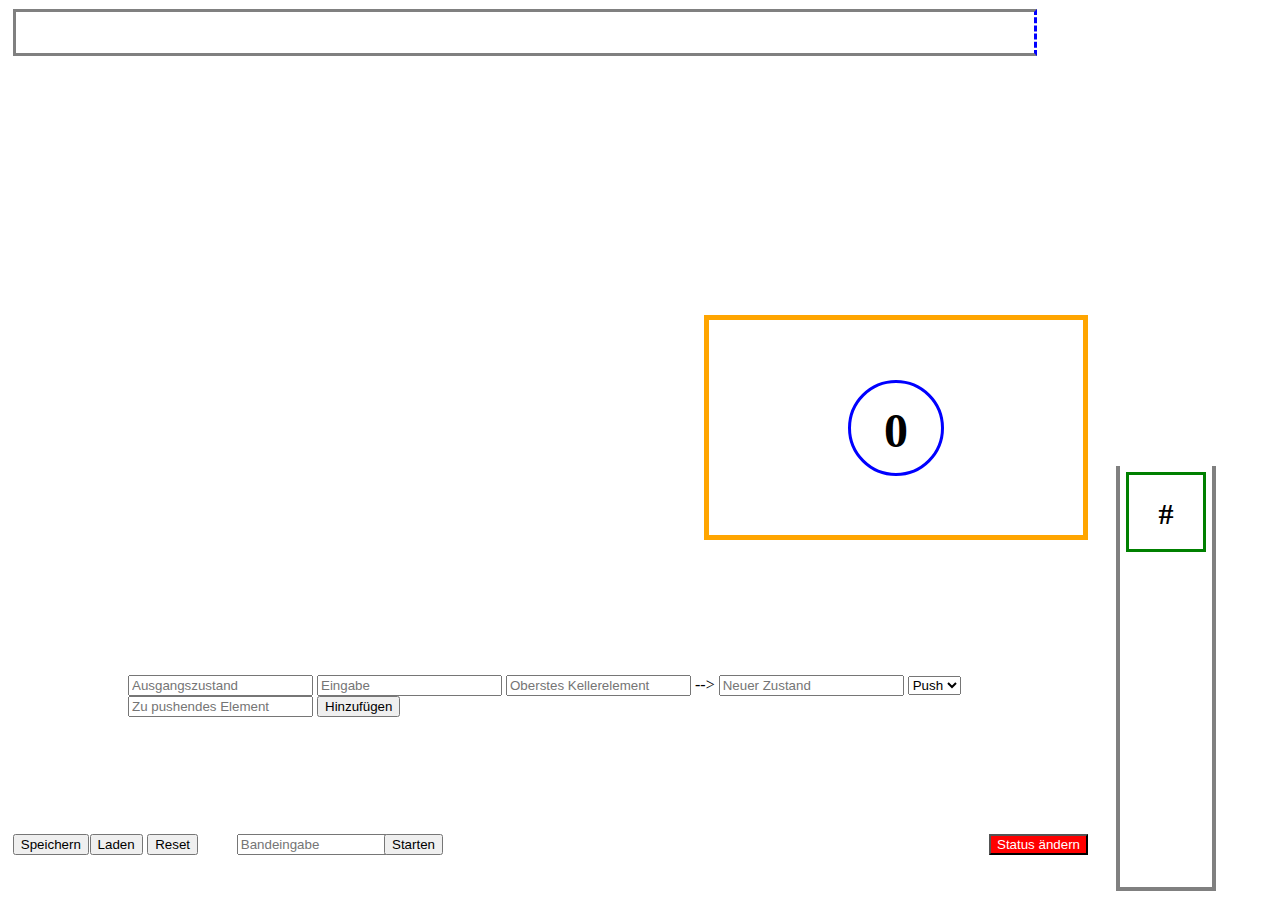
==== index.html @ 1dbfe8ee "Layout fix" ====
<!DOCTYPE html>
<html>
  <head>

    <meta charset="utf-8">

    <link rel='stylesheet' type='text/css' href='style.css'>

    <script src='pda.js'></script>

    <title>Kellerautomat</title>

  </head>
  <body>

    <div id='keller'>

      <div class='element'>
        <div>#</div>
      </div>

    </div>


    <div id='band'></div>

    <div id='automat'>

        <div>
            0
        </div>

    </div>

    <form id='input'>

        <input id="zustand" type="number" name="zustand" placeholder="Ausgangszustand" />
        <input id="eingabe" type="text" maxlength="1" name="eingabe" placeholder="Eingabe" />
        <input id="top" type="text" maxlength="1" name="top" placeholder="Oberstes Kellerelement" />
        <span> --> </span>
        <input id="zustand_neu" type="number" name="zustand_neu" placeholder="Neuer Zustand" />
        <select id="funktion" name="funktion">
            <option value="push">Push</option>
            <option value="pop">Pop</option>
            <option value="nop">Nop</option>
        </select>
        <input id="push" type="text" maxlength="1" name="push" placeholder="Zu pushendes Element" />

        <input type='button' value='Hinzufügen' onclick='neueRegel();' />

    </form>

    <ul id='regeln'></ul>

    <button id='speichern' onclick="speichern();">Speichern</button>
    <button id='laden' onclick="laden();">Laden</button>
    <button id='reset' onclick="reset();">Reset</button>
    <input id='bandEingabe' type='text' name='bandEingabe' placeholder='Bandeingabe' />
    <input id='starten' type='button' value='Starten' onclick="automatisch();" />

    <button id='status' onclick="statusWechseln(this);" style="background-color:red;">Status ändern</button>

    <script type="text/javascript">

        var keller = document.getElementById('keller');
        var band = document.getElementById('band');
        var automat = document.getElementById('automat');

    </script>

  </body>
</html>
---- style.css ----
* {
  box-sizing: border-box;
}

html,body {
  margin: 0;
  padding: 0;
}

/*--------KELLER---------*/

#keller {
  position: absolute;
  bottom: 1%;
  right: 5%;
  border: 4px solid grey;
  border-top: 0;
  width: 100px;
  height: 425px;
  overflow-y: hidden;
}

@keyframes appear {
    from {
        opacity: 0;
        margin-top: -86px;
    }

    to {
        opacity: 1;
        margin-top: 6px;
    }
}

@keyframes disappear {
    from {
        opacity: 1;
        margin-top: 6px;
    }

    to {
        opacity: 0;
        margin-top: -86px;
    }
}

#keller .disappear {
    float: right;
    width: 80px;
    height: 80px;
    margin: 6px;
    border: 3px solid red;
    animation: disappear 1s ease-in-out;
}

#keller .element {
  float: right;
  width: 80px;
  height: 80px;
  margin: 6px;
  border: 3px solid red;
  animation: appear 1s ease-in-out;
}

#keller div:first-child {
    border-color: green;
}

#keller div div {
  font-size: 30px;
  font-weight: bold;
  position: relative;
  top: 50%;
  transform: translateY(-50%);
  text-align: center;
  width: 100%;
  height: 1em;
}

/*---------BAND---------*/

#band {
  position: absolute;
  top: 1%;
  left: 1%;
  border: 3px solid grey;
  border-right: 3px dashed blue;
  width: 80%;
  height: 47px;
}

@keyframes input {
    from {
        opacity: 0;
        margin-right: -75px;
    }

    to {
        opacity: 1;
        margin-right: 3px;
    }
}

#band .element {
  float: right;
  width: 35px;
  height: 35px;
  margin: 3px;
  border: 3px solid red;
  animation: input 1s ease-in-out;
}

#band .element:first-child {
    border-color: green;
}

#band .element div {
  font-size: 25px;
  font-weight: bold;
  position: relative;
  top: 50%;
  transform: translateY(-50%);
  text-align: center;
  width: 100%;
  height: 1em;
}

/*----------Automat----------*/

#automat {
    position: absolute;
    top: 35%;
    right: 15%;
    width: 30%;
    height: 25%;
    border: 5px solid orange;
}

#automat div {
    position: relative;
    top: 50%;
    left: 50%;
    transform: translateX(-50%) translateY(-50%);
    display: block;
    width: 2em;
    height: 2em;
    font-size: 3em;
    font-weight: bold;
    line-height: 2em;
    text-align: center;
    padding: 0;
    border: 3px solid blue;
    border-radius: 50%;
}

/*----------Input----------*/

#input {
    position: absolute;
    bottom: 15%;
    left: 10%;
    width: 70%;
    height: 10%;
}

#regeln {
    position: absolute;
    top: 40%;
    left: 10%;
    width: 15%;
}

#speichern {
    position: absolute;
    bottom: 5%;
    left: 1%;
}

#laden {
    position: absolute;
    bottom: 5%;
    left: 7%;
}

#reset {
    position: absolute;
    bottom: 5%;
    left: 11.5%;
}

#bandEingabe {
    position: absolute;
    bottom: 5%;
    left: 18.5%;
}

#starten {
    position: absolute;
    bottom: 5%;
    left: 30%;
}

#status {
    position: absolute;
    bottom: 5%;
    right: 15%;
    color: white;
}

#status:disabled {
    cursor: not-allowed;
}
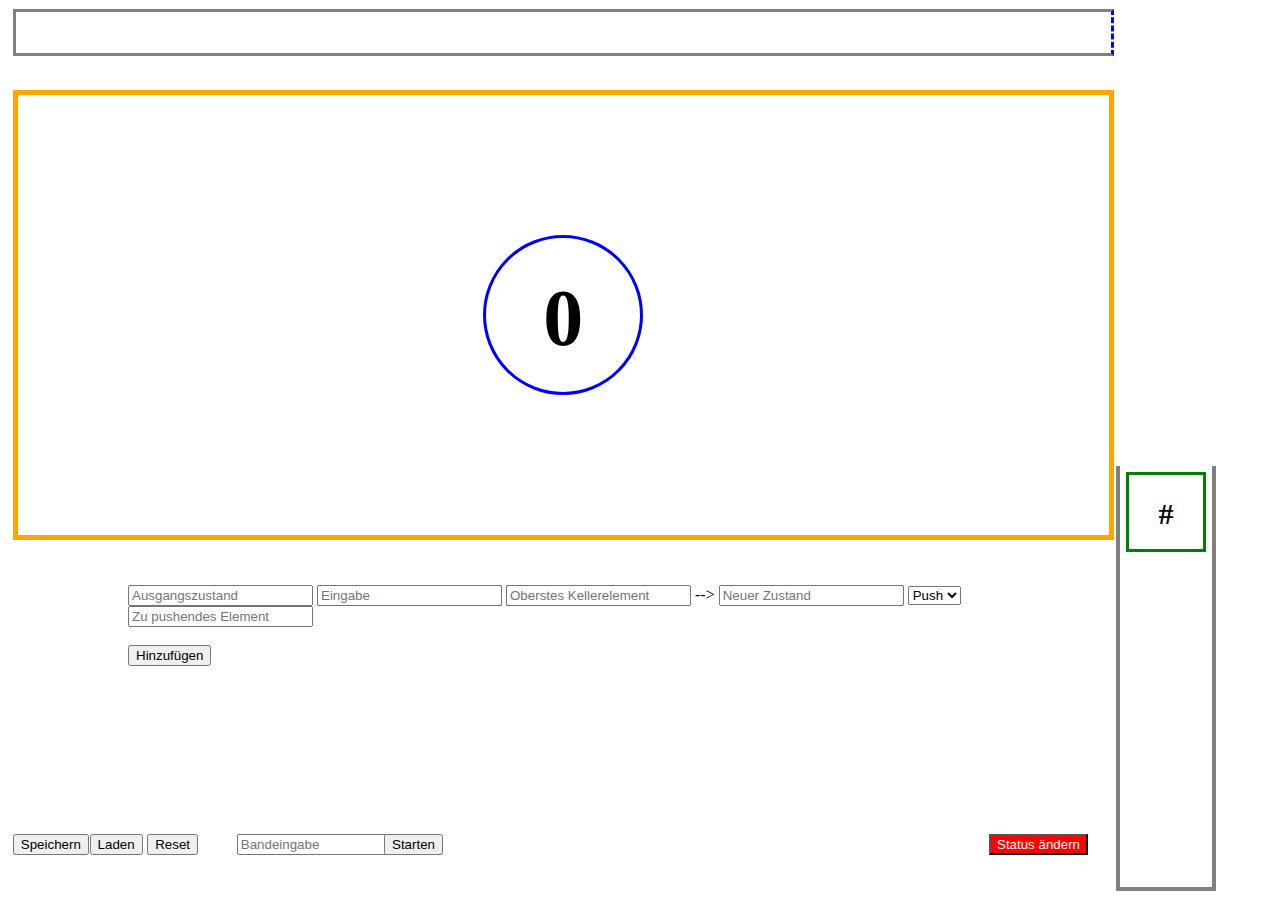
==== commit 32c28002: "final state" ====
--- a/index.html
+++ b/index.html
@@ -45,6 +45,9 @@
             <option value="nop">Nop</option>
         </select>
         <input id="push" type="text" maxlength="1" name="push" placeholder="Zu pushendes Element" />
+        
+        <br/>
+        <br/>
 
         <input type='button' value='Hinzufügen' onclick='neueRegel();' />
 
--- a/style.css
+++ b/style.css
@@ -85,7 +85,7 @@
   left: 1%;
   border: 3px solid grey;
   border-right: 3px dashed blue;
-  width: 80%;
+  width: 86%;
   height: 47px;
 }
 
@@ -129,10 +129,10 @@
 
 #automat {
     position: absolute;
-    top: 35%;
-    right: 15%;
-    width: 30%;
-    height: 25%;
+    top: 10%;
+    left: 1%;
+    width: 86%;
+    height: 50%;
     border: 5px solid orange;
 }
 
@@ -144,7 +144,7 @@
     display: block;
     width: 2em;
     height: 2em;
-    font-size: 3em;
+    font-size: 5em;
     font-weight: bold;
     line-height: 2em;
     text-align: center;
@@ -153,11 +153,26 @@
     border-radius: 50%;
 }
 
+#automat div div {
+    position: relative;
+    top: 50%;
+    left: 50%;
+    transform: translateX(-50%) translateY(-50%);
+    display: block;
+    width: 1.5em;
+    height: 1.5em;
+    line-height: 1.5em;
+    font-size: 1em;
+    padding: 0;
+    border: 3px solid blue;
+    border-radius: 50%;
+}
+
 /*----------Input----------*/
 
 #input {
     position: absolute;
-    bottom: 15%;
+    bottom: 25%;
     left: 10%;
     width: 70%;
     height: 10%;
@@ -165,8 +180,8 @@
 
 #regeln {
     position: absolute;
-    top: 40%;
-    left: 10%;
+    top: 10%;
+    left: 1%;
     width: 15%;
 }
 
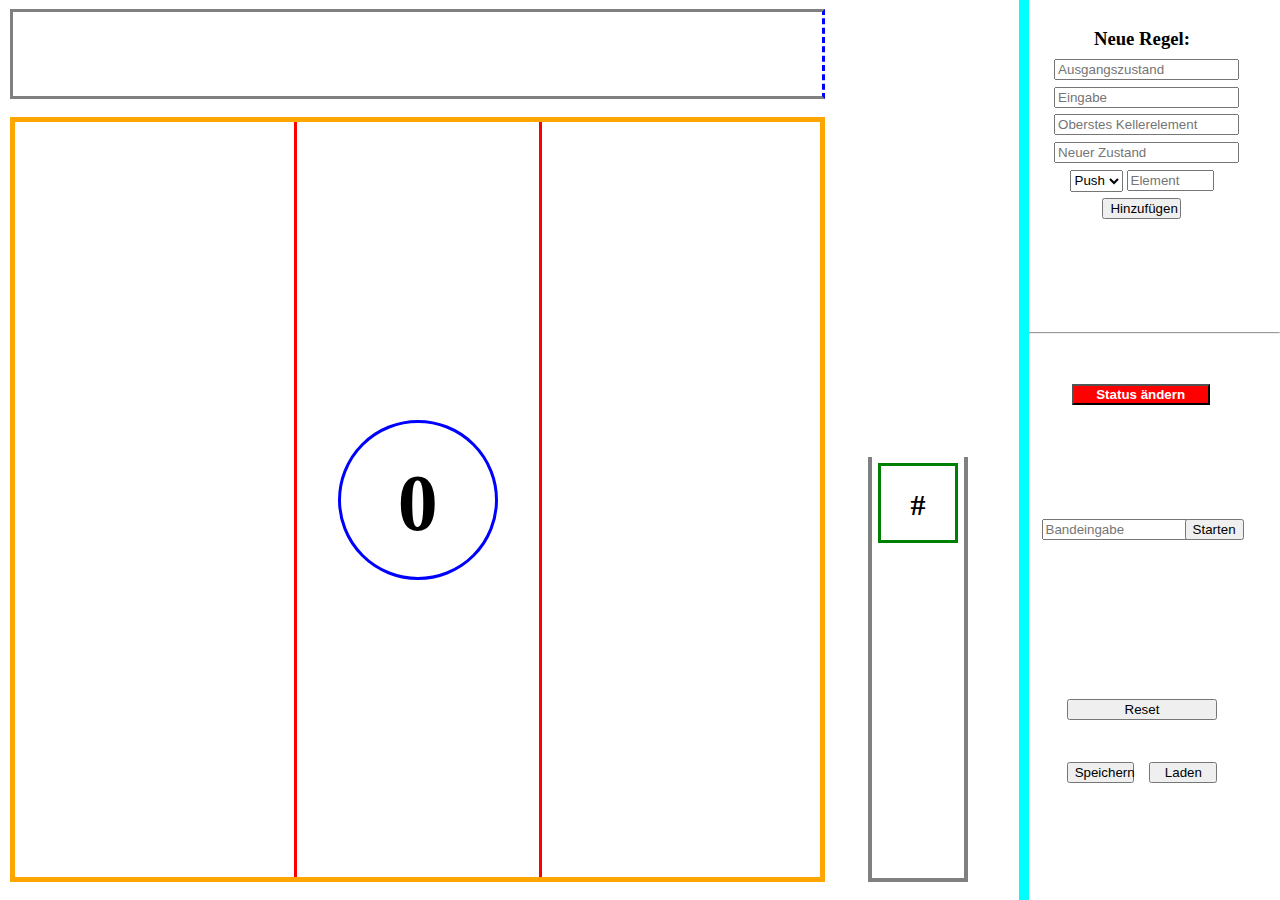
==== commit 843b6a0b: "new layout" ====
--- a/index.html
+++ b/index.html
@@ -13,55 +13,73 @@
   </head>
   <body>
 
-    <div id='keller'>
+    <div id='visualisierung'>
 
-      <div class='element'>
-        <div>#</div>
-      </div>
+        <div id='keller'>
+
+          <div class='element'>
+            <div>#</div>
+          </div>
+
+        </div>
+
+
+        <div id='band'></div>
+
+        <div id='automat'>
+
+            <ul id='regeln'></ul>
+
+            <div>
+                0
+            </div>
+
+            <ul id='definition'></ul>
+
+        </div>
 
     </div>
 
 
-    <div id='band'></div>
+    <div id='steuerung'>
 
-    <div id='automat'>
+        <div id='input'>
 
-        <div>
-            0
+            <h3>Neue Regel:</h3>
+
+            <input id="zustand" type="number" name="zustand" placeholder="Ausgangszustand" />
+            <br/>
+            <input id="eingabe" type="text" maxlength="1" name="eingabe" placeholder="Eingabe" />
+            <br/>
+            <input id="top" type="text" maxlength="1" name="top" placeholder="Oberstes Kellerelement" />
+            <br/>
+            <input id="zustand_neu" type="number" name="zustand_neu" placeholder="Neuer Zustand" />
+            <br/>
+            <select id="funktion" name="funktion" onchange="pushElement(this);">
+                <option value="push">Push</option>
+                <option value="pop">Pop</option>
+                <option value="nop">Nop</option>
+            </select>
+            <input id="push" type="text" maxlength="1" name="push" placeholder="Element" />
+
+            <br/>
+
+            <input id='add' type='button' value='Hinzufügen' onclick='neueRegel();' />
+
         </div>
 
+        <hr id='trennung'/>
+
+        <button id='status' onclick="statusWechseln(this);" style="background-color:red;">Status ändern</button>
+
+        <input id='bandEingabe' type='text' name='bandEingabe' placeholder='Bandeingabe' />
+        <input id='starten' type='button' value='Starten' onclick="automatisch();" />
+
+        <button id='reset' onclick="reset();">Reset</button>
+        <button id='speichern' onclick="speichern();">Speichern</button>
+        <button id='laden' onclick="laden();">Laden</button>
+
     </div>
-
-    <form id='input'>
-
-        <input id="zustand" type="number" name="zustand" placeholder="Ausgangszustand" />
-        <input id="eingabe" type="text" maxlength="1" name="eingabe" placeholder="Eingabe" />
-        <input id="top" type="text" maxlength="1" name="top" placeholder="Oberstes Kellerelement" />
-        <span> --> </span>
-        <input id="zustand_neu" type="number" name="zustand_neu" placeholder="Neuer Zustand" />
-        <select id="funktion" name="funktion">
-            <option value="push">Push</option>
-            <option value="pop">Pop</option>
-            <option value="nop">Nop</option>
-        </select>
-        <input id="push" type="text" maxlength="1" name="push" placeholder="Zu pushendes Element" />
-        
-        <br/>
-        <br/>
-
-        <input type='button' value='Hinzufügen' onclick='neueRegel();' />
-
-    </form>
-
-    <ul id='regeln'></ul>
-
-    <button id='speichern' onclick="speichern();">Speichern</button>
-    <button id='laden' onclick="laden();">Laden</button>
-    <button id='reset' onclick="reset();">Reset</button>
-    <input id='bandEingabe' type='text' name='bandEingabe' placeholder='Bandeingabe' />
-    <input id='starten' type='button' value='Starten' onclick="automatisch();" />
-
-    <button id='status' onclick="statusWechseln(this);" style="background-color:red;">Status ändern</button>
 
     <script type="text/javascript">
 
--- a/style.css
+++ b/style.css
@@ -7,11 +7,24 @@
   padding: 0;
 }
 
+/*------------------------
+------VISUALISIERUNG------
+--------------------------*/
+
+#visualisierung {
+    position: absolute;
+    left: 0;
+    top: 0;
+    width: 80%;
+    height: 100%;
+    border-right: 5px solid cyan;
+}
+
 /*--------KELLER---------*/
 
 #keller {
   position: absolute;
-  bottom: 1%;
+  bottom: 2%;
   right: 5%;
   border: 4px solid grey;
   border-top: 0;
@@ -85,8 +98,8 @@
   left: 1%;
   border: 3px solid grey;
   border-right: 3px dashed blue;
-  width: 86%;
-  height: 47px;
+  width: 80%;
+  height: 10%;
 }
 
 @keyframes input {
@@ -103,8 +116,8 @@
 
 #band .element {
   float: right;
-  width: 35px;
-  height: 35px;
+  width: 7%;
+  height: 90%;
   margin: 3px;
   border: 3px solid red;
   animation: input 1s ease-in-out;
@@ -129,10 +142,10 @@
 
 #automat {
     position: absolute;
-    top: 10%;
+    top: 13%;
     left: 1%;
-    width: 86%;
-    height: 50%;
+    width: 80%;
+    height: 85%;
     border: 5px solid orange;
 }
 
@@ -168,58 +181,118 @@
     border-radius: 50%;
 }
 
-/*----------Input----------*/
+#regeln {
+    position: absolute;
+    top: 0%;
+    left: 0%;
+    width: 35%;
+    height: 100%;
+    border-right: 3px solid red;
+    margin: 0;
+    padding-left: 3%;
+    padding-top: 1%;
+}
+
+#definition {
+    position: absolute;
+    top: 0%;
+    right: 0%;
+    width: 35%;
+    height: 100%;
+    border-left: 3px solid red;
+    margin: 0;
+    padding: 0;
+}
+
+
+/*------------------------
+---------STEUERUNG--------
+--------------------------*/
+
+#steuerung {
+    position: absolute;
+    right: 0;
+    top: 0;
+    width: 20%;
+    height: 100%;
+    border-left: 5px solid cyan;
+}
+
+/*--------EINGABEN--------*/
 
 #input {
     position: absolute;
-    bottom: 25%;
+    top: 1%;
     left: 10%;
     width: 70%;
     height: 10%;
-}
-
-#regeln {
-    position: absolute;
-    top: 10%;
-    left: 1%;
-    width: 15%;
-}
+    text-align: center;
+}
+
+#input * {
+    margin-bottom: .5em;
+}
+
+#input #funktion {
+    height: 1.65em;
+}
+
+#input #push {
+    width: 50%;
+}
+
+#input #add {
+    width: 45%;
+}
+
+#trennung {
+    position: absolute;
+    top: 36%;
+    width: 100%;
+}
+
+/* ---------KNÖPFE-------- */
 
 #speichern {
     position: absolute;
-    bottom: 5%;
-    left: 1%;
+    bottom: 13%;
+    left: 15%;
+    width: 27%;
 }
 
 #laden {
     position: absolute;
-    bottom: 5%;
-    left: 7%;
+    bottom: 13%;
+    left: 48%;
+    width: 27%;
 }
 
 #reset {
     position: absolute;
-    bottom: 5%;
-    left: 11.5%;
+    bottom: 20%;
+    left: 15%;
+    width: 60%;
 }
 
 #bandEingabe {
     position: absolute;
-    bottom: 5%;
-    left: 18.5%;
+    bottom: 40%;
+    left: 5%;
 }
 
 #starten {
     position: absolute;
-    bottom: 5%;
-    left: 30%;
+    bottom: 40%;
+    left: 62%;
 }
 
 #status {
     position: absolute;
-    bottom: 5%;
-    right: 15%;
+    bottom: 55%;
+    left: 17%;
+    width: 55%;
     color: white;
+    font-weight: bold;
 }
 
 #status:disabled {
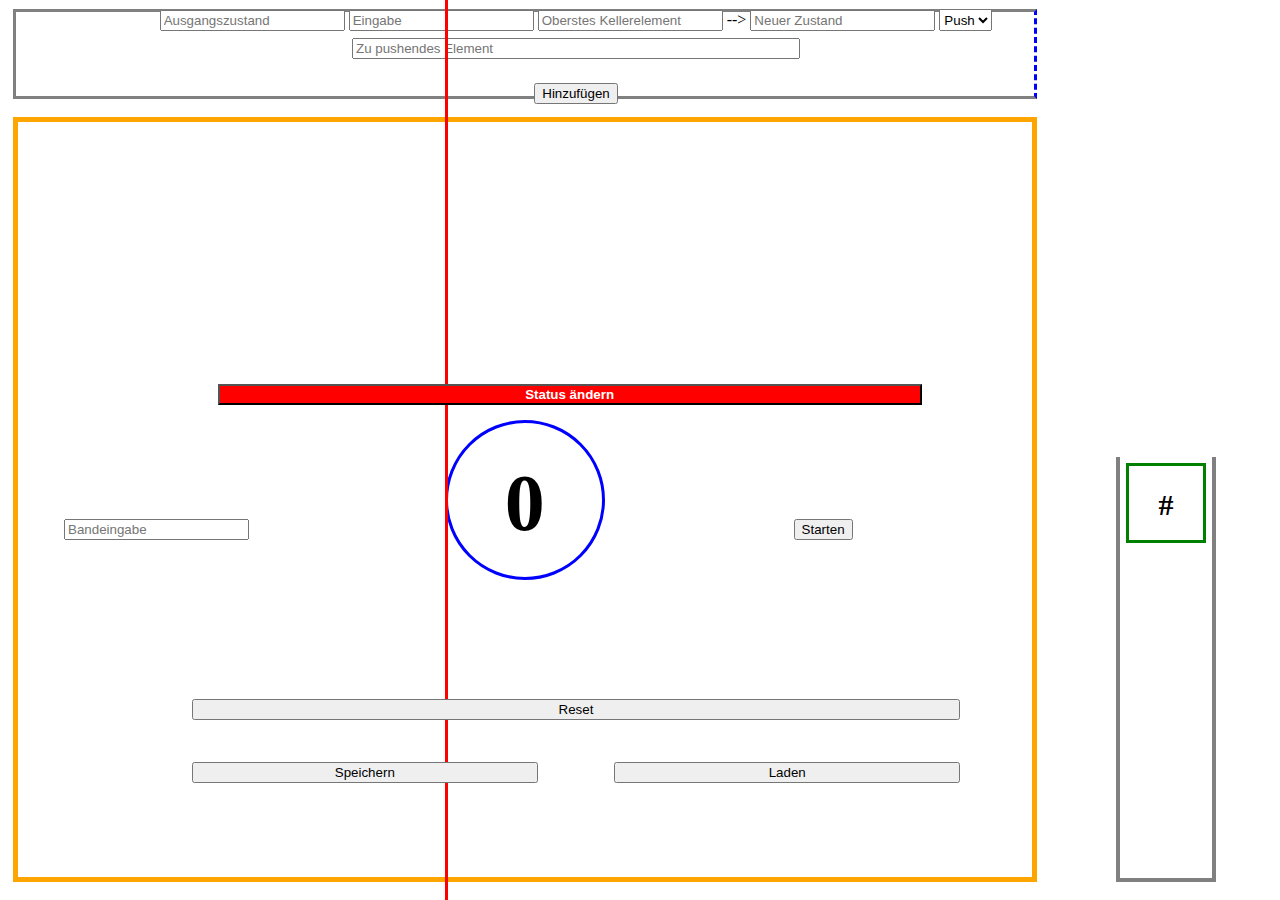
==== commit a08385a1: "prerequesits" ====
--- a/index.html
+++ b/index.html
@@ -13,73 +13,55 @@
   </head>
   <body>
 
-    <div id='visualisierung'>
+    <div id='keller'>
 
-        <div id='keller'>
+      <div class='element'>
+        <div>#</div>
+      </div>
 
-          <div class='element'>
-            <div>#</div>
-          </div>
-
-        </div>
+    </div>
 
 
-        <div id='band'></div>
+    <div id='band'></div>
 
-        <div id='automat'>
+    <div id='automat'>
 
-            <ul id='regeln'></ul>
-
-            <div>
-                0
-            </div>
-
-            <ul id='definition'></ul>
-
+        <div>
+            0
         </div>
 
     </div>
 
+    <form id='input'>
 
-    <div id='steuerung'>
+        <input id="zustand" type="number" name="zustand" placeholder="Ausgangszustand" />
+        <input id="eingabe" type="text" maxlength="1" name="eingabe" placeholder="Eingabe" />
+        <input id="top" type="text" maxlength="1" name="top" placeholder="Oberstes Kellerelement" />
+        <span> --> </span>
+        <input id="zustand_neu" type="number" name="zustand_neu" placeholder="Neuer Zustand" />
+        <select id="funktion" name="funktion">
+            <option value="push">Push</option>
+            <option value="pop">Pop</option>
+            <option value="nop">Nop</option>
+        </select>
+        <input id="push" type="text" maxlength="1" name="push" placeholder="Zu pushendes Element" />
 
-        <div id='input'>
+        <br/>
+        <br/>
 
-            <h3>Neue Regel:</h3>
+        <input type='button' value='Hinzufügen' onclick='neueRegel();' />
 
-            <input id="zustand" type="number" name="zustand" placeholder="Ausgangszustand" />
-            <br/>
-            <input id="eingabe" type="text" maxlength="1" name="eingabe" placeholder="Eingabe" />
-            <br/>
-            <input id="top" type="text" maxlength="1" name="top" placeholder="Oberstes Kellerelement" />
-            <br/>
-            <input id="zustand_neu" type="number" name="zustand_neu" placeholder="Neuer Zustand" />
-            <br/>
-            <select id="funktion" name="funktion" onchange="pushElement(this);">
-                <option value="push">Push</option>
-                <option value="pop">Pop</option>
-                <option value="nop">Nop</option>
-            </select>
-            <input id="push" type="text" maxlength="1" name="push" placeholder="Element" />
+    </form>
 
-            <br/>
+    <ul id='regeln'></ul>
 
-            <input id='add' type='button' value='Hinzufügen' onclick='neueRegel();' />
+    <button id='speichern' onclick="speichern();">Speichern</button>
+    <button id='laden' onclick="laden();">Laden</button>
+    <button id='reset' onclick="reset();">Reset</button>
+    <input id='bandEingabe' type='text' name='bandEingabe' placeholder='Bandeingabe' />
+    <input id='starten' type='button' value='Starten' onclick="automatisch();" />
 
-        </div>
-
-        <hr id='trennung'/>
-
-        <button id='status' onclick="statusWechseln(this);" style="background-color:red;">Status ändern</button>
-
-        <input id='bandEingabe' type='text' name='bandEingabe' placeholder='Bandeingabe' />
-        <input id='starten' type='button' value='Starten' onclick="automatisch();" />
-
-        <button id='reset' onclick="reset();">Reset</button>
-        <button id='speichern' onclick="speichern();">Speichern</button>
-        <button id='laden' onclick="laden();">Laden</button>
-
-    </div>
+    <button id='status' onclick="statusWechseln(this);" style="background-color:red;">Status ändern</button>
 
     <script type="text/javascript">
 
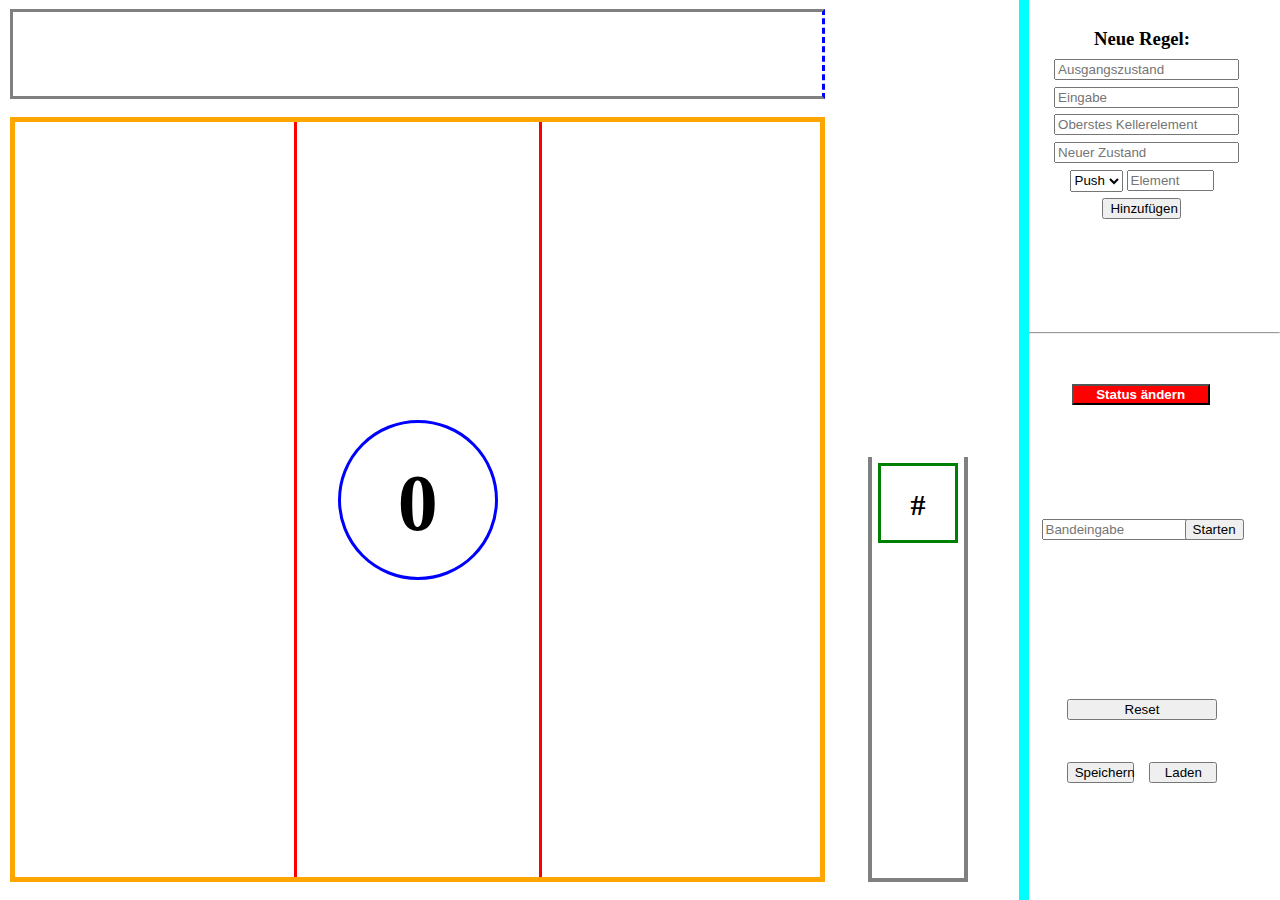
==== commit cf391b4a: "Added live definition" ====
--- a/index.html
+++ b/index.html
@@ -13,61 +13,80 @@
   </head>
   <body>
 
-    <div id='keller'>
+    <div id='visualisierung'>
 
-      <div class='element'>
-        <div>#</div>
-      </div>
+        <div id='keller'>
+
+          <div class='element'>
+            <div>#</div>
+          </div>
+
+        </div>
+
+
+        <div id='band'></div>
+
+        <div id='automat'>
+
+            <ul id='definition'></ul>
+
+            <div>
+                0
+            </div>
+
+            <ol id='regeln'></ol>
+
+        </div>
 
     </div>
 
 
-    <div id='band'></div>
+    <div id='steuerung'>
 
-    <div id='automat'>
+        <div id='input'>
 
-        <div>
-            0
+            <h3>Neue Regel:</h3>
+
+            <input id="zustand" type="number" name="zustand" placeholder="Ausgangszustand" />
+            <br/>
+            <input id="eingabe" type="text" maxlength="1" name="eingabe" placeholder="Eingabe" />
+            <br/>
+            <input id="top" type="text" maxlength="1" name="top" placeholder="Oberstes Kellerelement" />
+            <br/>
+            <input id="zustand_neu" type="number" name="zustand_neu" placeholder="Neuer Zustand" />
+            <br/>
+            <select id="funktion" name="funktion" onchange="pushElement(this);">
+                <option value="push">Push</option>
+                <option value="pop">Pop</option>
+                <option value="nop">Nop</option>
+            </select>
+            <input id="push" type="text" maxlength="1" name="push" placeholder="Element" />
+
+            <br/>
+
+            <input id='add' type='button' value='Hinzufügen' onclick='neueRegel();' />
+
         </div>
 
+        <hr id='trennung'/>
+
+        <button id='status' onclick="statusWechseln(this);" style="background-color:red;">Status ändern</button>
+
+        <input id='bandEingabe' type='text' name='bandEingabe' placeholder='Bandeingabe' />
+        <input id='starten' type='button' value='Starten' onclick="automatisch();" />
+
+        <button id='reset' onclick="reset();">Reset</button>
+        <button id='speichern' onclick="speichern();">Speichern</button>
+        <button id='laden' onclick="laden();">Laden</button>
+
     </div>
-
-    <form id='input'>
-
-        <input id="zustand" type="number" name="zustand" placeholder="Ausgangszustand" />
-        <input id="eingabe" type="text" maxlength="1" name="eingabe" placeholder="Eingabe" />
-        <input id="top" type="text" maxlength="1" name="top" placeholder="Oberstes Kellerelement" />
-        <span> --> </span>
-        <input id="zustand_neu" type="number" name="zustand_neu" placeholder="Neuer Zustand" />
-        <select id="funktion" name="funktion">
-            <option value="push">Push</option>
-            <option value="pop">Pop</option>
-            <option value="nop">Nop</option>
-        </select>
-        <input id="push" type="text" maxlength="1" name="push" placeholder="Zu pushendes Element" />
-
-        <br/>
-        <br/>
-
-        <input type='button' value='Hinzufügen' onclick='neueRegel();' />
-
-    </form>
-
-    <ul id='regeln'></ul>
-
-    <button id='speichern' onclick="speichern();">Speichern</button>
-    <button id='laden' onclick="laden();">Laden</button>
-    <button id='reset' onclick="reset();">Reset</button>
-    <input id='bandEingabe' type='text' name='bandEingabe' placeholder='Bandeingabe' />
-    <input id='starten' type='button' value='Starten' onclick="automatisch();" />
-
-    <button id='status' onclick="statusWechseln(this);" style="background-color:red;">Status ändern</button>
 
     <script type="text/javascript">
 
         var keller = document.getElementById('keller');
         var band = document.getElementById('band');
         var automat = document.getElementById('automat');
+        var definition = document.getElementById('definition');
 
     </script>
 
--- a/style.css
+++ b/style.css
@@ -181,27 +181,37 @@
     border-radius: 50%;
 }
 
+#automat h3 {
+    position: absolute;
+    top: 0;
+    left: 0;
+    text-align: center;
+    width: 100%;
+}
+
 #regeln {
     position: absolute;
-    top: 0%;
-    left: 0%;
+    top: 0;
+    right: 0;
+    width: 35%;
+    height: 100%;
+    border-left: 3px solid red;
+    margin: 0;
+    padding-left: 3%;
+    padding-top: 1%;
+}
+
+#definition {
+    position: absolute;
+    top: 0;
+    left: 0;
     width: 35%;
     height: 100%;
     border-right: 3px solid red;
     margin: 0;
-    padding-left: 3%;
-    padding-top: 1%;
-}
-
-#definition {
-    position: absolute;
-    top: 0%;
-    right: 0%;
-    width: 35%;
-    height: 100%;
-    border-left: 3px solid red;
-    margin: 0;
-    padding: 0;
+    padding-left: 1%;
+    padding-top: 7%;
+    list-style-type: none;
 }
 
 
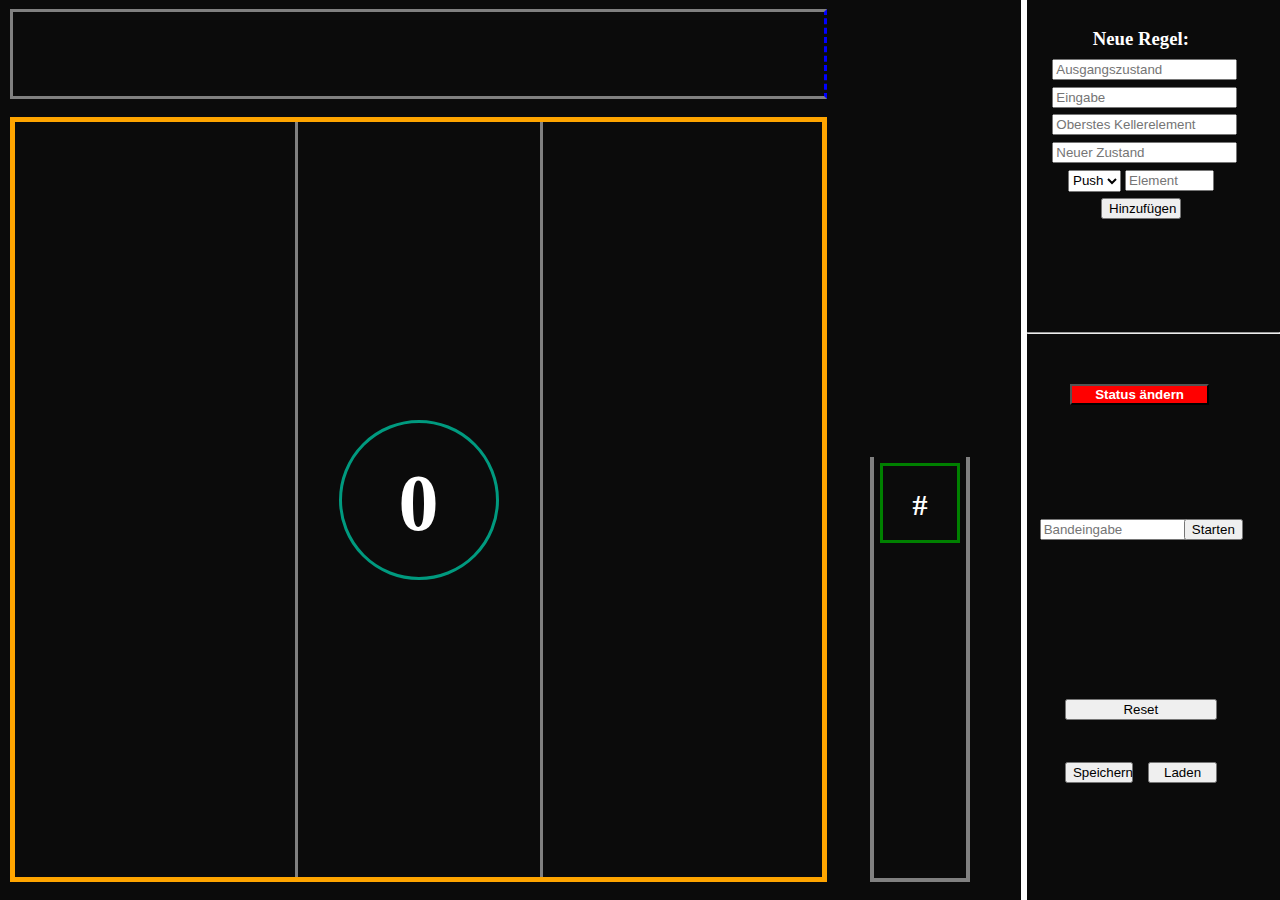
==== commit f04fdb10: "Merge branch 'master' into backtracking" ====
--- a/index.html
+++ b/index.html
@@ -41,6 +41,7 @@
     </div>
 
 
+
     <div id='steuerung'>
 
         <div id='input'>
@@ -63,7 +64,7 @@
             <input id="push" type="text" maxlength="1" name="push" placeholder="Element" />
 
             <br/>
-
+          
             <input id='add' type='button' value='Hinzufügen' onclick='neueRegel();' />
 
         </div>
--- a/style.css
+++ b/style.css
@@ -5,6 +5,8 @@
 html,body {
   margin: 0;
   padding: 0;
+  background-color: rgb(11, 11, 11);
+  color: white;
 }
 
 /*------------------------
@@ -17,7 +19,7 @@
     top: 0;
     width: 80%;
     height: 100%;
-    border-right: 5px solid cyan;
+    border-right: 3px solid white;
 }
 
 /*--------KELLER---------*/
@@ -162,7 +164,7 @@
     line-height: 2em;
     text-align: center;
     padding: 0;
-    border: 3px solid blue;
+    border: 3px solid rgb(0, 154, 127);
     border-radius: 50%;
 }
 
@@ -177,7 +179,7 @@
     line-height: 1.5em;
     font-size: 1em;
     padding: 0;
-    border: 3px solid blue;
+    border: 3px solid rgb(0, 154, 127);
     border-radius: 50%;
 }
 
@@ -195,7 +197,7 @@
     right: 0;
     width: 35%;
     height: 100%;
-    border-left: 3px solid red;
+    border-left: 3px solid grey;
     margin: 0;
     padding-left: 3%;
     padding-top: 1%;
@@ -207,7 +209,7 @@
     left: 0;
     width: 35%;
     height: 100%;
-    border-right: 3px solid red;
+    border-right: 3px solid grey;
     margin: 0;
     padding-left: 1%;
     padding-top: 7%;
@@ -225,7 +227,7 @@
     top: 0;
     width: 20%;
     height: 100%;
-    border-left: 5px solid cyan;
+    border-left: 3px solid white;
 }
 
 /*--------EINGABEN--------*/
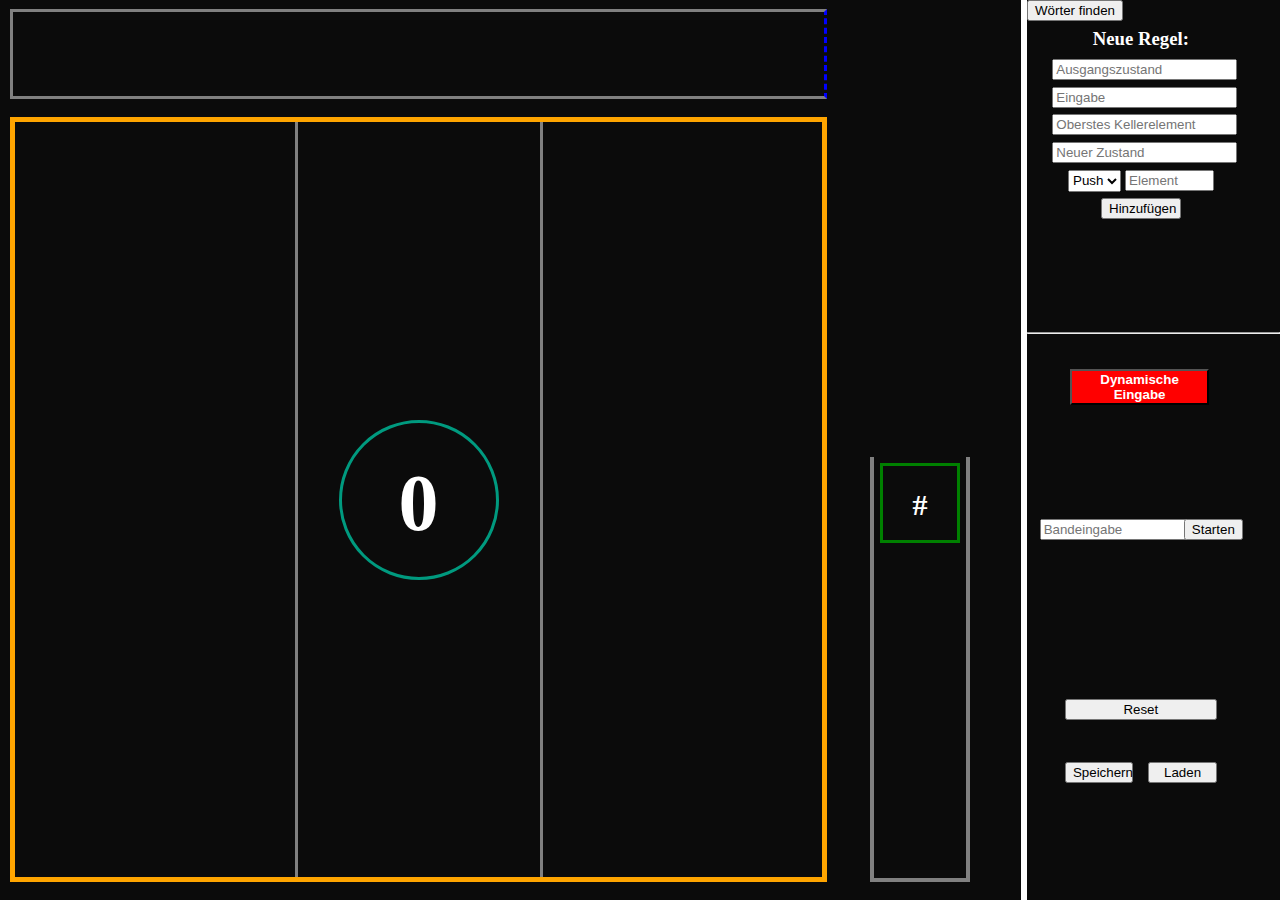
==== commit d8874eac: "added function for searching words" ====
--- a/index.html
+++ b/index.html
@@ -44,7 +44,7 @@
 
     <div id='steuerung'>
 
-        <div id='input'>
+        <form id='input'>
 
             <h3>Neue Regel:</h3>
 
@@ -64,17 +64,18 @@
             <input id="push" type="text" maxlength="1" name="push" placeholder="Element" />
 
             <br/>
-          
+
             <input id='add' type='button' value='Hinzufügen' onclick='neueRegel();' />
 
-        </div>
+        </form>
 
         <hr id='trennung'/>
 
-        <button id='status' onclick="statusWechseln(this);" style="background-color:red;">Status ändern</button>
+        <button id='status' onclick="statusWechseln(this);" style="background-color:red;">Dynamische Eingabe</button>
 
         <input id='bandEingabe' type='text' name='bandEingabe' placeholder='Bandeingabe' />
         <input id='starten' type='button' value='Starten' onclick="automatisch();" />
+        <input id='finden' type='button' value='Wörter finden' onclick="testenUndFinden('nd', 3);" />
 
         <button id='reset' onclick="reset();">Reset</button>
         <button id='speichern' onclick="speichern();">Speichern</button>
